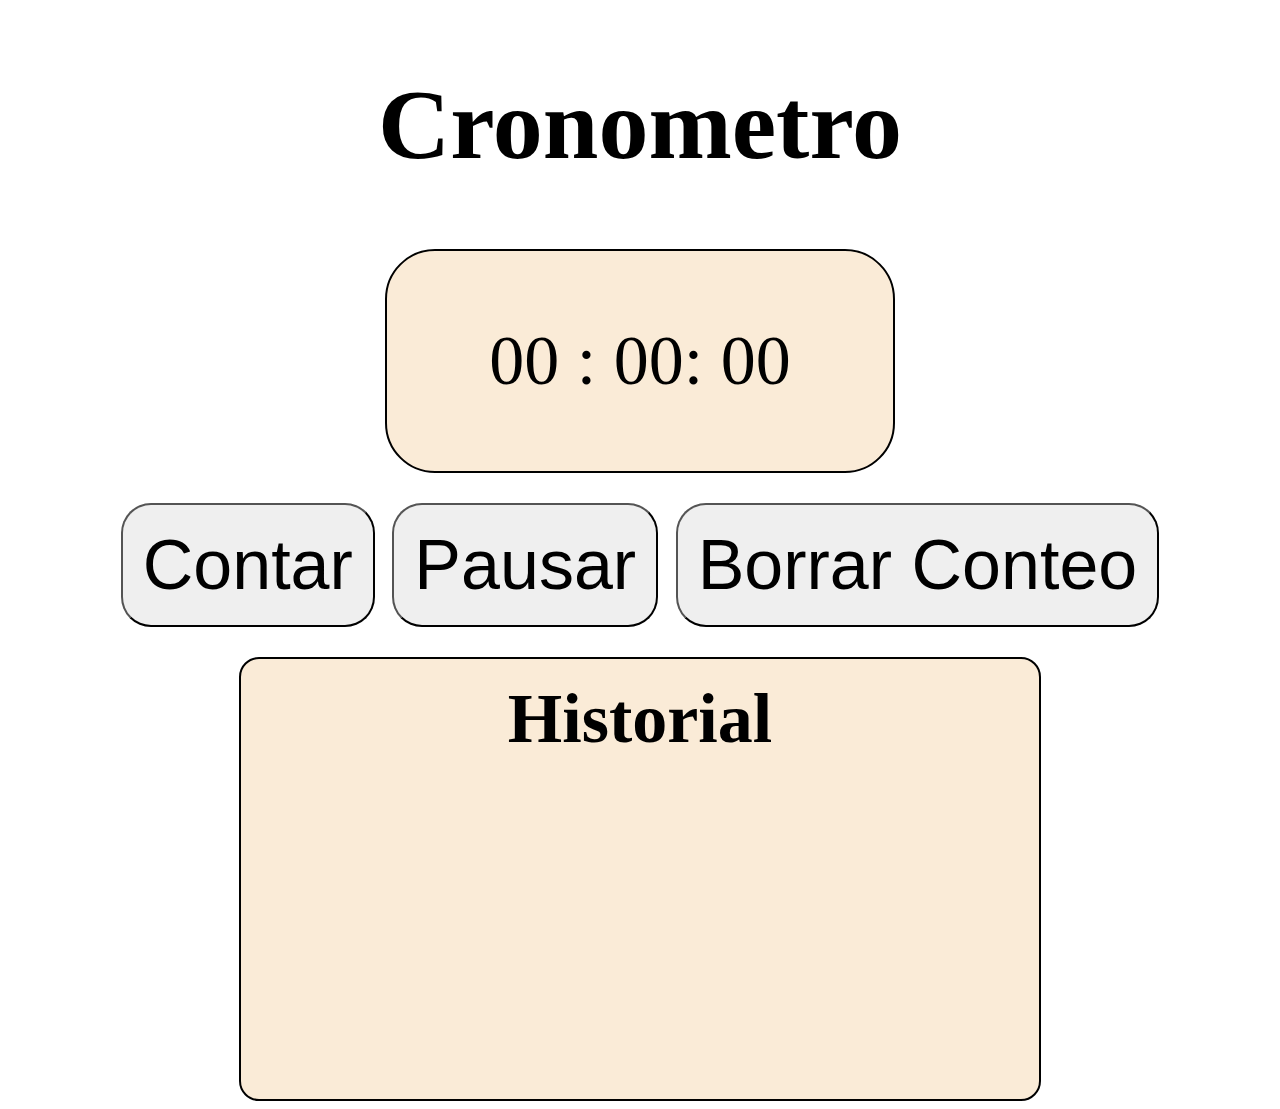
==== cronometro.html @ c29ef43b "Manuel_Cronometro" ====
<!DOCTYPE html>
<html lang="en">

<head>
    <meta charset="UTF-8">
    <meta http-equiv="X-UA-Compatible" content="IE=edge">
    <meta name="viewport" content="width=device-width, initial-scale=1.0">
    <link rel="stylesheet" href="style.css">
    <title>Document</title>
</head>

<body>
    <header>
        <h1 class="center">Cronometro</h1>
    </header>
    <div class="border">
        <p class="center letra">00 : 00: 00</p>
    </div> 
    <div class="centerDiv letra">
        <button class="letra">Contar</button>
        <button class="letra">Pausar</button>
        <button class="letra">Borrar Conteo</button>
    </div>
    <div>
        <h2 class="center letra borderHistorial">Historial</h2>
    </div>
</body>
</html>
---- style.css ----
h1{
    font-size: 100px;
}
.center{
    text-align: center;
}
.centerDiv{
    text-align: center;
}
.letra{
    font-size: 70px;
}
.border{
    background-color: antiquewhite;
    border: solid 2px black;
    border-radius: 50px;
    width: 40%;
    margin: auto;
    margin-bottom: 30px;

}
.borderHistorial{
    background-color: antiquewhite;
    border: solid 2px black;
    border-radius: 20px;
    width: 60%;
    height: 400px;
    margin: auto;
    margin-top: 30px;
    padding: 20px;
}
button{
    padding: 20px;
    border-radius: 30px;
}
button:hover{
    background-color: brown;
    color: white;

}
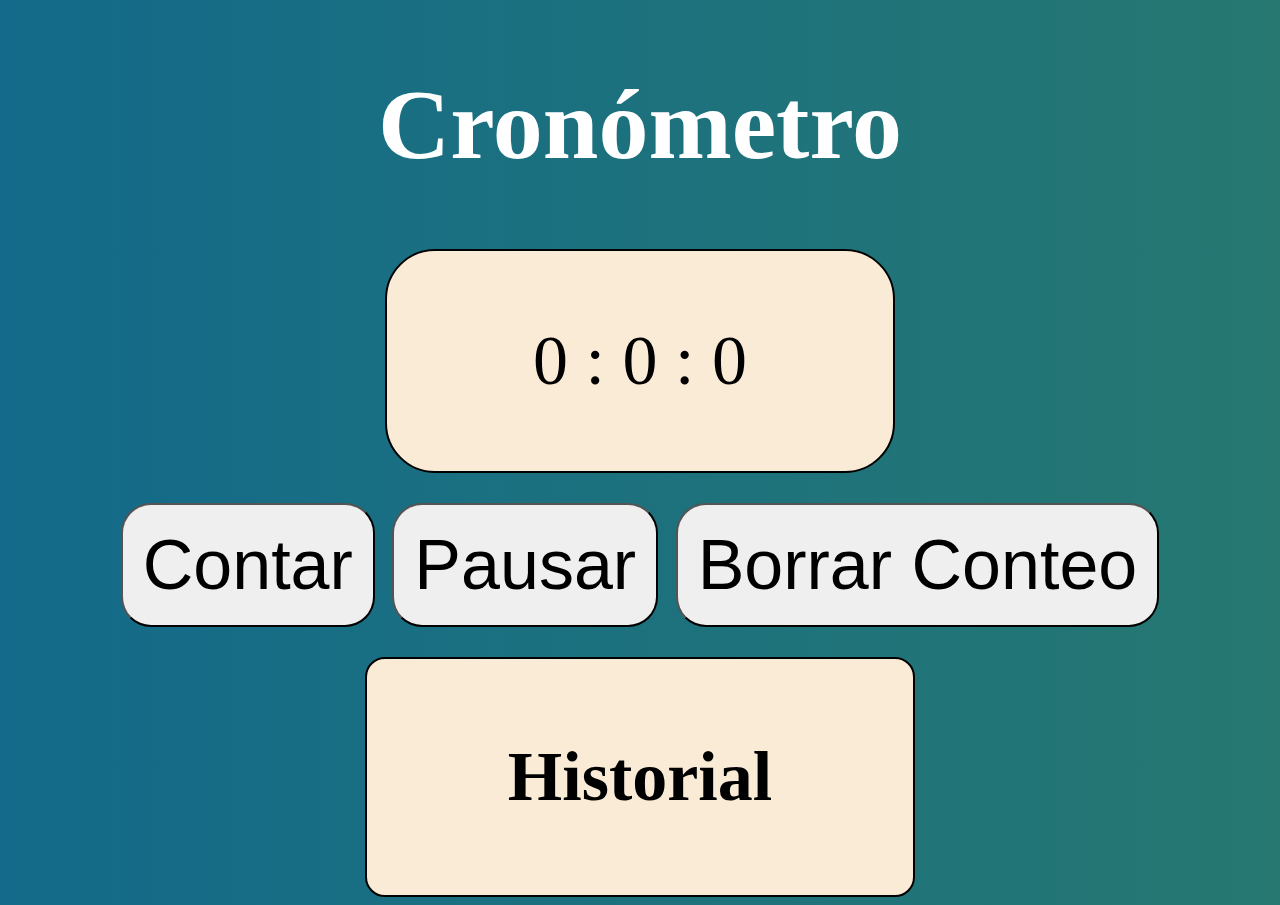
==== commit 176cdd96: "actualizacion_1" ====
--- a/cronometro.html
+++ b/cronometro.html
@@ -6,23 +6,26 @@
     <meta http-equiv="X-UA-Compatible" content="IE=edge">
     <meta name="viewport" content="width=device-width, initial-scale=1.0">
     <link rel="stylesheet" href="style.css">
+    <script src="cronometro.js"></script>
     <title>Document</title>
 </head>
 
 <body>
     <header>
-        <h1 class="center">Cronometro</h1>
+        <h1 class="center">Cronómetro</h1>
     </header>
     <div class="border">
-        <p class="center letra">00 : 00: 00</p>
-    </div> 
+        <p id="parrafo" class="center letra">0 : 0 : 0</p>
+    </div>
     <div class="centerDiv letra">
-        <button class="letra">Contar</button>
-        <button class="letra">Pausar</button>
-        <button class="letra">Borrar Conteo</button>
+        <button class="letra" onclick="inicioConteo()">Contar</button>
+        <button class="letra" onclick="pararConteo()">Pausar</button>
+        <button class="letra" onclick="borrarRegistro()">Borrar Conteo</button>
     </div>
-    <div>
-        <h2 class="center letra borderHistorial">Historial</h2>
+    <div class="borderHistorial ">
+        <h2 class="center letra">Historial</h2>
+        <p id="historial" class="pe"></p>
     </div>
 </body>
+
 </html>--- a/style.css
+++ b/style.css
@@ -1,6 +1,10 @@
+body{
+    background: linear-gradient(to right, #136a8a, #267871);
+}
 h1{
     font-size: 100px;
-}
+    color: white;
+}   
 .center{
     text-align: center;
 }
@@ -23,8 +27,8 @@
     background-color: antiquewhite;
     border: solid 2px black;
     border-radius: 20px;
-    width: 60%;
-    height: 400px;
+    width: 40%;
+    height: auto;
     margin: auto;
     margin-top: 30px;
     padding: 20px;
@@ -37,4 +41,8 @@
     background-color: brown;
     color: white;
 
+}
+.pe{
+    font-size: 50px;
+    text-align: center;      
 }